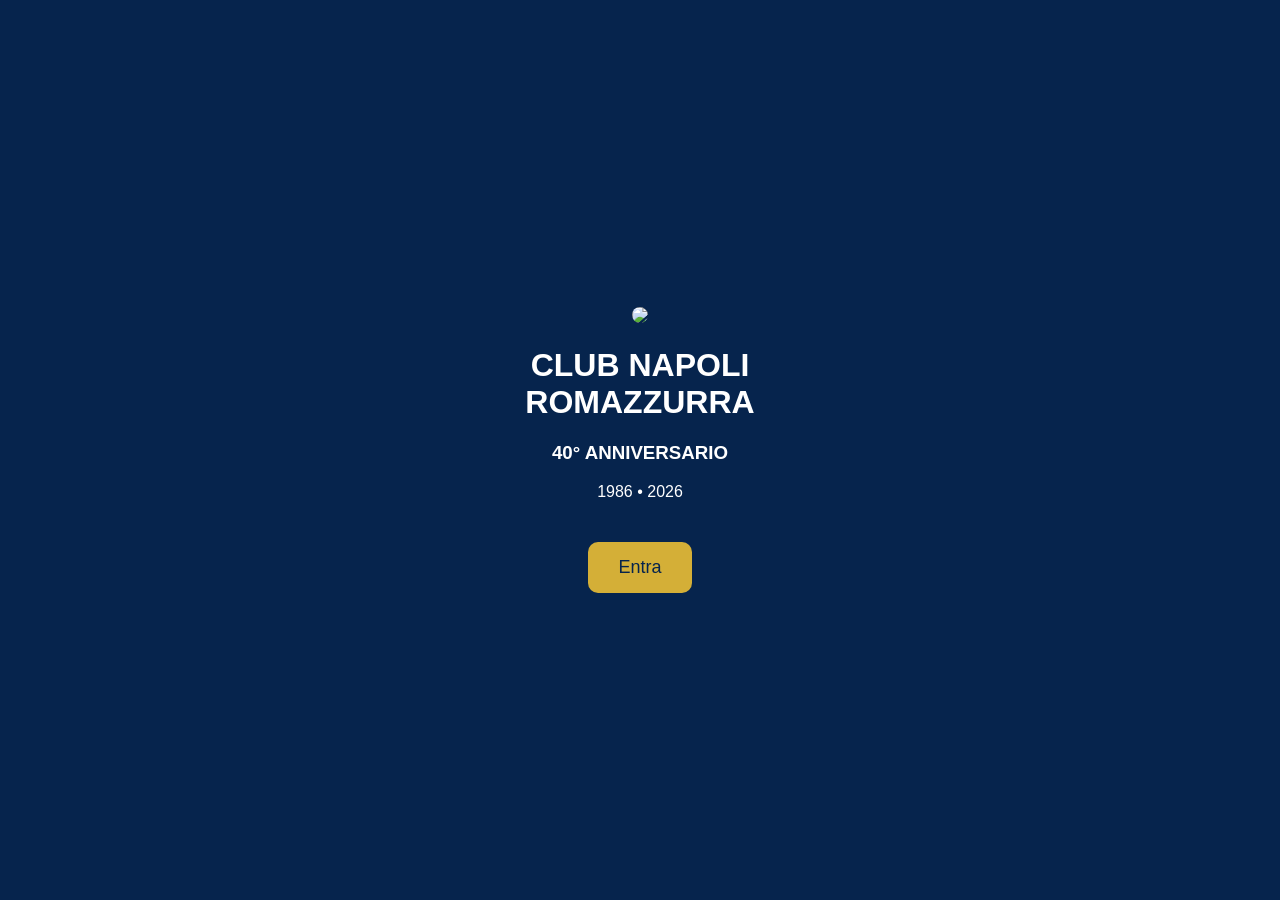
==== index.html @ c28d72e3 "Prima pagina del Club" ====
<!DOCTYPE html>
<html lang="it">
<head>
<meta charset="UTF-8">
<meta name="viewport" content="width=device-width, initial-scale=1.0">
<title>Club Napoli Romazzurra</title>

<style>

body{
    margin:0;
    background:#06244d;
    color:white;
    font-family:Arial, Helvetica, sans-serif;
    display:flex;
    justify-content:center;
    align-items:center;
    height:100vh;
}

.box{
    text-align:center;
    max-width:400px;
    padding:30px;
}

img{
    width:220px;
    border-radius:50%;
}

h1{
    margin-top:20px;
}

button{

    margin-top:25px;

    background:#d4af37;

    color:#06244d;

    border:none;

    padding:15px 30px;

    font-size:18px;

    border-radius:10px;

    cursor:pointer;

}

button:hover{

    opacity:.9;

}

</style>

</head>

<body>

<div class="box">

<img src="logo-centenario.jpg">

<h1>CLUB NAPOLI ROMAZZURRA</h1>

<h3>40° ANNIVERSARIO</h3>

<p>1986 • 2026</p>

<button>
Entra
</button>

</div>

</body>

</html>
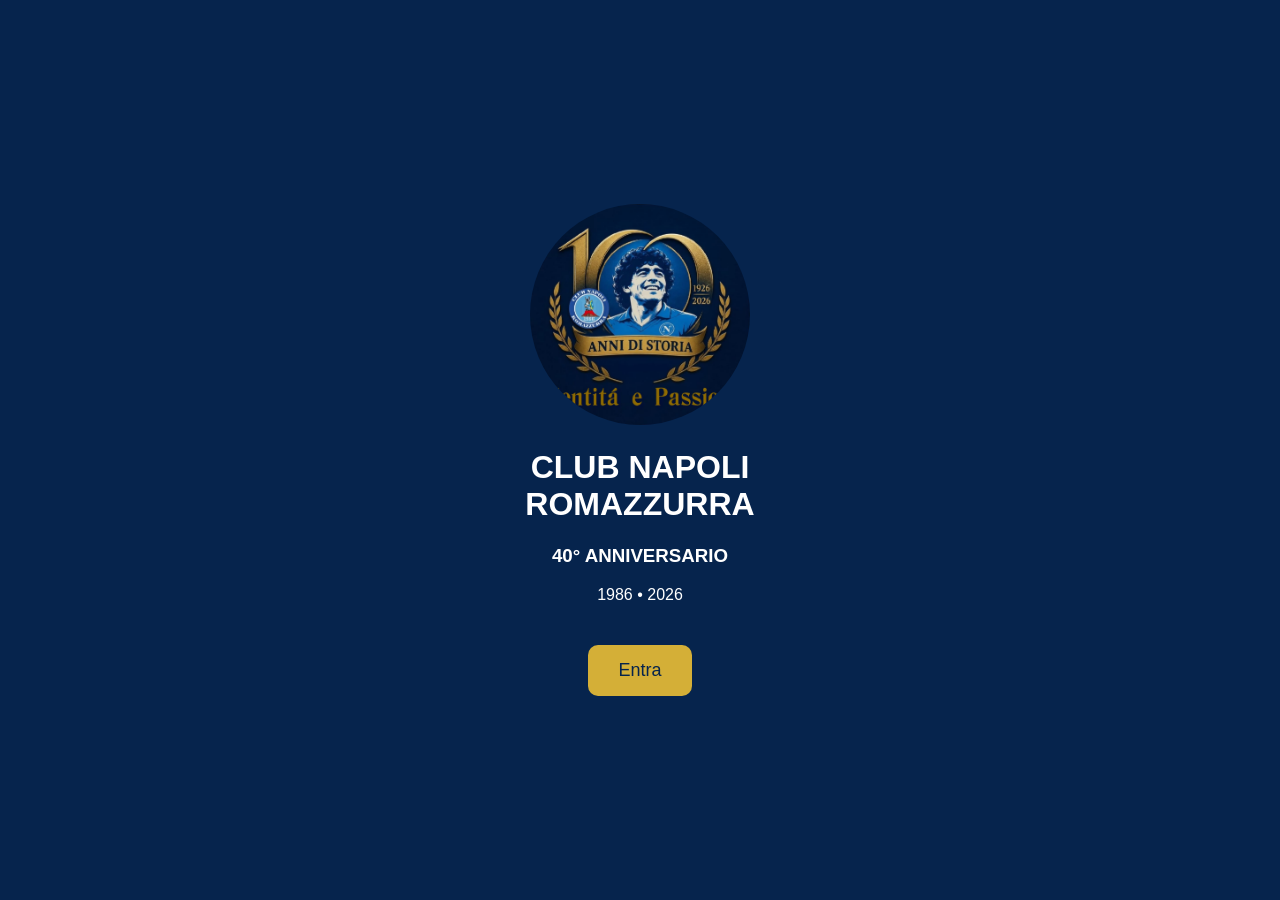
==== commit ab1fc21b: "Update index.html" ====
--- a/index.html
+++ b/index.html
@@ -67,7 +67,7 @@
 
 <div class="box">
 
-<img src="logo-centenario.jpg">
+<img src="logo-centenario.jpeg">
 
 <h1>CLUB NAPOLI ROMAZZURRA</h1>
 
